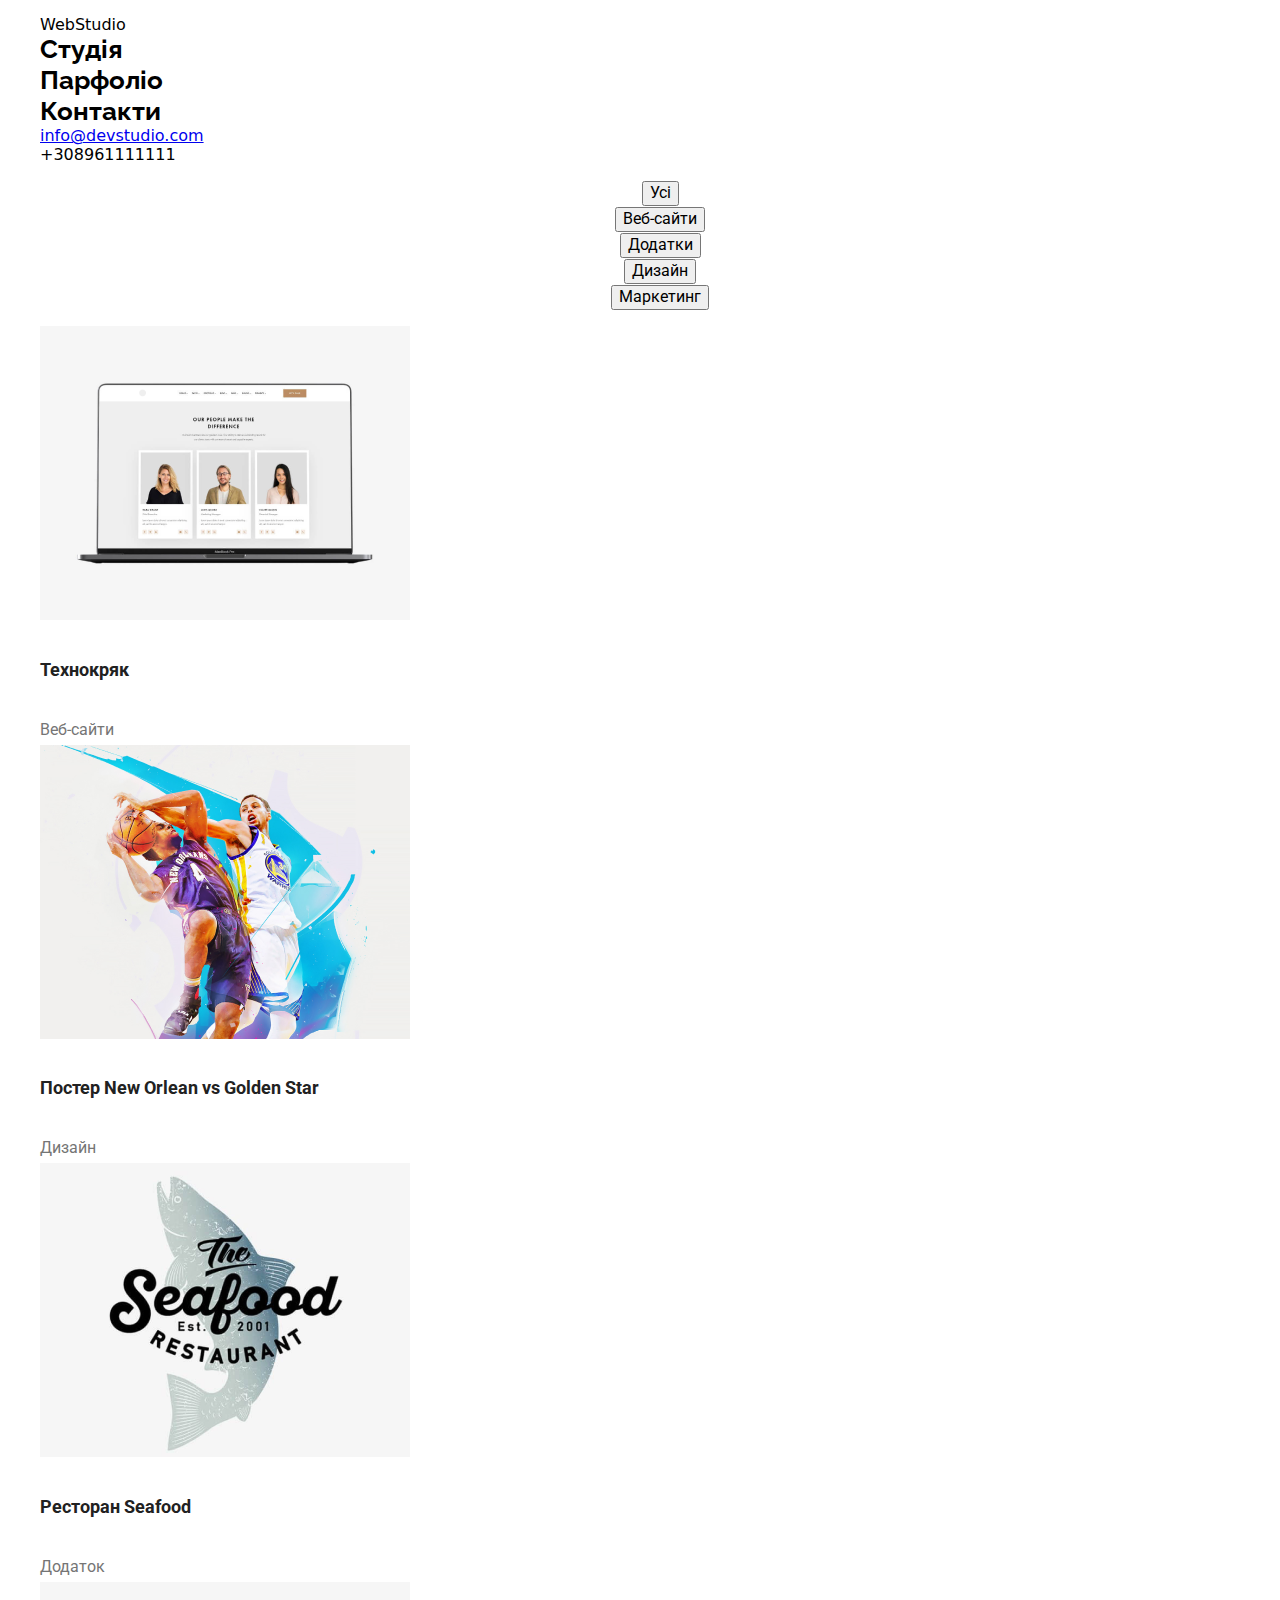
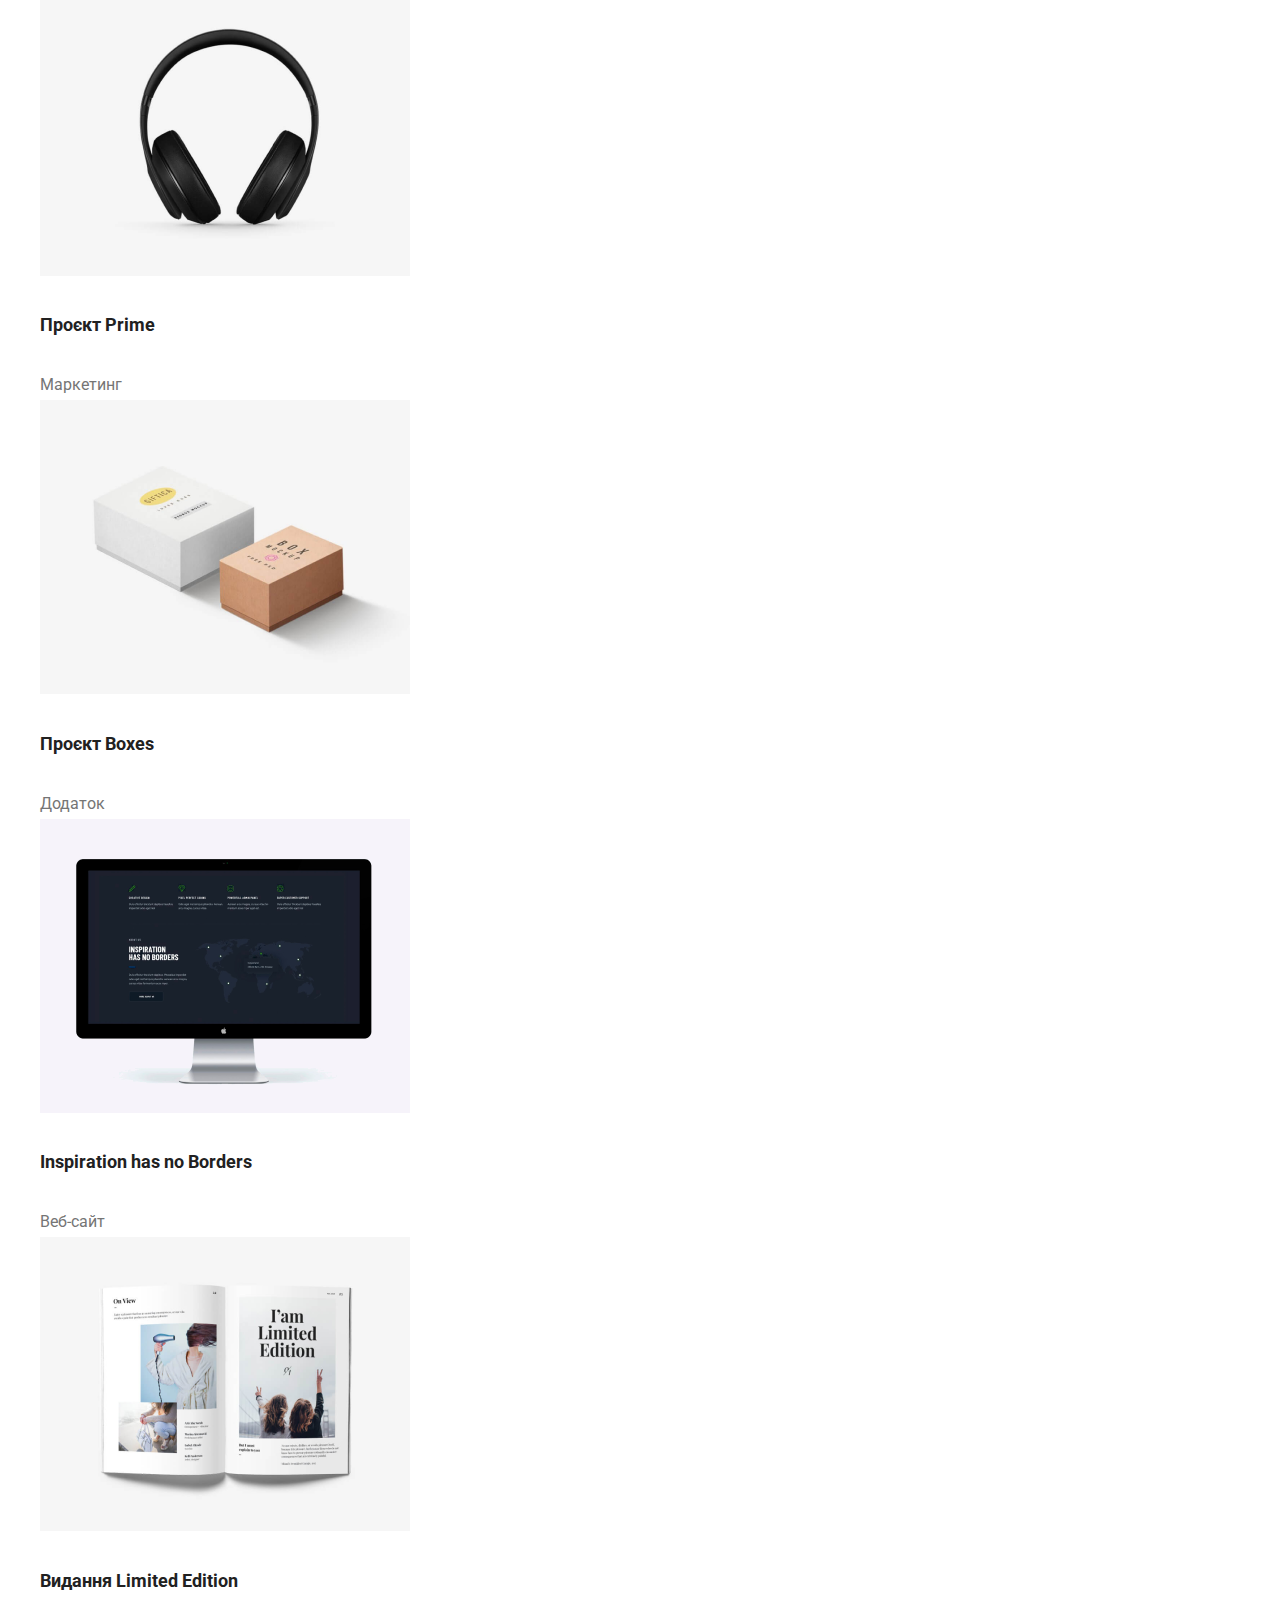
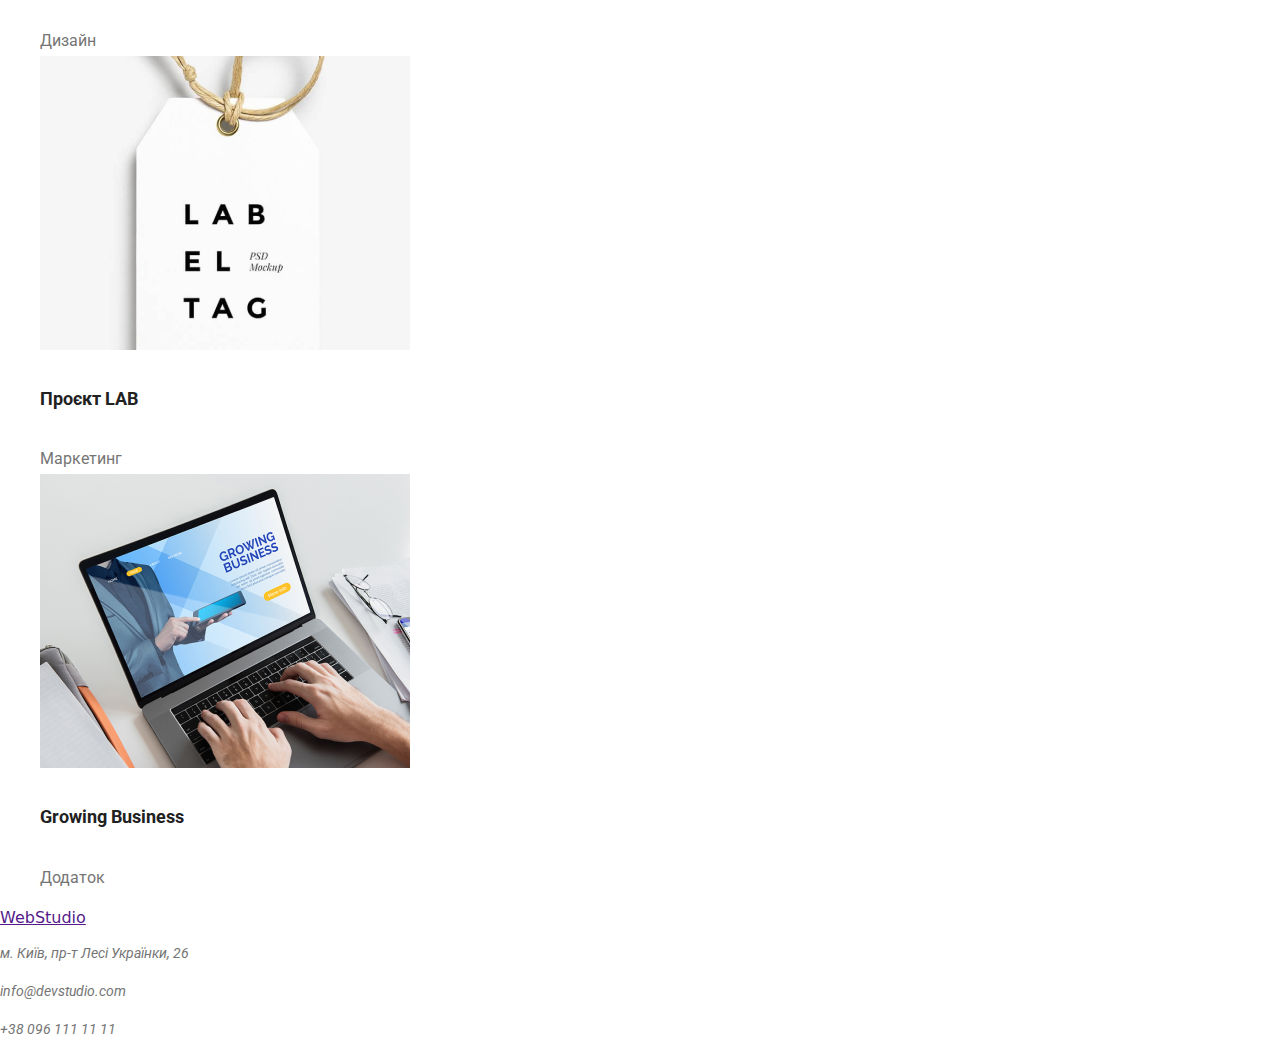
==== porfolio.html @ 1c857cdf "added" ====
<!DOCTYPE html>
<html lang="uk">
    <head><meta charset="UTF-8"> 
        <link rel="stylesheet" href="./css/style.css">
        <link href="https://cdn.jsdelivr.net/npm/modern-normalize@2.0.0/modern-normalize.min.css" rel="stylesheet">
        <link href="https://fonts.googleapis.com/css2?family=Raleway:ital,wght@0,100..900;1,100..900&family=Roboto:ital,wght@0,100;0,300;0,400;0,500;0,700;0,900;1,100;1,300;1,400;1,500;1,700;1,900&display=swap" rel="stylesheet">
        <link href="https://fonts.googleapis.com/css2?family=Roboto:ital,wght@0,100;0,300;0,400;0,500;0,700;0,900;1,100;1,300;1,400;1,500;1,700;1,900&display=swap" rel="stylesheet">
    <title>Портфоліо</title></head>
    <body>
    <header>
        <nav class="main-nav">
            <ul>
            <li class="logo"><a>WebStudio</a></li>
            <li class="main-nav-item"><a>Студія</a></li>
             <li class="main-nav-item"><a>Парфоліо</a></li>
             <li class="main-nav-item"><a>Контакти</a></li>
             <li><a href="https://html.spec.whatwg.org/multipage/sections.html#the-article-element">info@devstudio.com</a></li>
             <li><a>+308961111111</a></li>
        </ul>
        </nav>
    </header>
    <main>
        <form>
            <ul class="buttons-ul">
                <li class="buttons-ul-item"><button  type="button">Усі</button></li>
                <li class="buttons-ul-item"><button  type="button">Веб-сайти</button></li>
                <li class="buttons-ul-item"><button  type="button">Додатки</button></li>
                <li class="buttons-ul-item"><button  type="button">Дизайн</button></li>
                <li class="buttons-ul-item"><button  type="button">Маркетинг</button></li>
            </ul>
        </form>
    <ul class="third-ul">
        <li>
            <img src="./img/img (5).png" alt="">
            <h5 class="third-ul-item">Технокряк</h5>
            <a class="third-ul-item-2" href="">Веб-сайти</a>
        </li>
    
        <li>
            <img src="./img/img (6).png" alt="">
            <h5 class="third-ul-item">Постер New Orlean vs Golden Star</h5>
            <a class="third-ul-item-2" href="">Дизайн</a>
        </li>

        <li>
            <img src="./img/img (7).png" alt="">
            <h5 class="third-ul-item">Ресторан Seafood</h5>
            <a class="third-ul-item-2" href="">Додаток</a>
        </li>

        <li>
            <img src="./img/img (8).png" alt="">
            <h5 class="third-ul-item">Проєкт Prime</h5>
            <a class="third-ul-item-2" href="">Маркетинг</a>
        </li>

        <li>
            <img src="./img/img (9).png" alt="">
            <h5 class="third-ul-item">Проєкт Boxes</h5>
            <a class="third-ul-item-2" href="">Додаток</a>
        </li>

        <li>
            <img src="./img/img (10).png" alt="">
            <h5 class="third-ul-item">Inspiration has no Borders</h5>
            <a class="third-ul-item-2" href="">Веб-сайт</a>
        </li>

        <li>
            <img src="./img/img (11).png" alt="">
            <h5 class="third-ul-item">Видання Limited Edition</h5>
            <a class="third-ul-item-2" href="">Дизайн</a>
        </li>

        <li>
            <img src="./img/img (12).png" alt="">
            <h5 class="third-ul-item">Проєкт LAB</h5>
            <a class="third-ul-item-2" href="">Маркетинг</a>
        </li>

        <li>
            <img src="./img/img (13).png" alt="">
            <h5 class="third-ul-item">Growing Business</h5>
            <a class="third-ul-item-2" href="">Додаток</a>
        </li>
    </ul>
    </main>
    <footer>
        <a href="" class="logo">WebStudio</a>
        <address class="address">
<p class="address-item">м. Київ, пр-т Лесі Українки, 26</p>
<p class="address-item">info@devstudio.com</p>
<p class="address-item">+38 096 111 11 11</p>
        </address>
    </footer>
    
</body>
</html>
---- css/style.css ----
:root{--first-color:#2F303A; --second-color:#F5F4FA; --third-color:#FFFFFF; --fourth-color: #212121; --fifth-color: #757575 ;}
.main-section{
    background-color: var(--first-color, red);
}
.main-nav-item{
    font-family: 'Raleway';
    font-weight: 700;
    font-size: 26px;
    line-height: 31px;
    letter-spacing: 0,03em;
    text-decoration: none;
    color: #000000;
    text-align: left;
}
.top{
    font-family: 'Roboto';
    font-weight: 500;
    font-size: 14px;
    line-height: 16px;
    letter-spacing: 0,02em;
    text-decoration: none;
    color: var(--fourth-color);
    text-align: left; 
}
.main-section-item{
    font-family: 'Roboto';
    font-weight: 900;
    font-size: 44px;
    line-height: 60px;
    letter-spacing: 0,06em;
    text-decoration: none;
    color: var(--third-color);
    text-align: center; 
}
.main-section-item-2{
    font-family: 'Roboto';
    font-weight: 700;
    font-size: 16px;
    line-height: 30px;
    letter-spacing: 0,06em;
    text-decoration: none;
    color: var(--third-color);
    text-align: center; 
}
.main-ul-item{
    font-family: 'Roboto';
    font-weight: 700;
    font-size: 14px;
    line-height: 16px;
    letter-spacing: 0,03em;
    text-decoration: none;
    color: var(--fourth-color);
    text-align: left; 
}
.main-ul-item-2{
    font-family: 'Roboto';
    font-weight: 400;
    font-size: 14px;
    line-height: 24px;
    letter-spacing: 0,03em;
    text-decoration: none;
    color: var(--fifth-color);
    text-align: left; 
}
.smaller-text{
    font-family: 'Roboto';
    font-weight: 700;
    font-size: 36px;
    line-height: 42px;
    letter-spacing: 0,03em;
    text-decoration: none;
    color: var(--fourth-color);
    text-align: center; 
}
.second-ul-name{
    font-family: 'Roboto';
    font-weight: 500;
    font-size: 16px;
    line-height: 19px;
    letter-spacing: 0,03em;
    text-decoration: none;
    color: var(--fourth-color);
    text-align: center; 
}
.second-ul-job{
    font-family: 'Roboto';
    font-weight: 400;
    font-size: 16px;
    line-height: 19px;
    letter-spacing: 0,03em;
    text-decoration: none;
    color: var(--fourth-color);
    text-align: center; 
}
address{
    font-family: 'Roboto';
    font-weight: 400;
    font-size: 14px;
    line-height: 24px;
    letter-spacing: 0,03em;
    text-decoration: none;
    color: var(--third-color);
    text-align: left; 
}
.buttons-ul-item{
    font-family: 'Roboto';
    font-weight: 500;
    font-size: 16px;
    line-height: 26px;
    letter-spacing: 0,03em;
    text-decoration: none;
    color:var(--fourth-color);
    text-align: center; 
}
.third-ul-item{
    font-family: 'Roboto';
    font-weight: 700;
    font-size: 18px;
    line-height: 30px;
    letter-spacing: 0,06em;
    text-decoration: none;
    color: var(--fourth-color);
    text-align: left; 
}
.third-ul-item-2{
    font-family: 'Roboto';
    font-weight: 400;
    font-size: 16px;
    line-height: 30px;
    letter-spacing: 0,03em;
    text-decoration: none;
    color: var(--fifth-color);
    text-align: left; 
}
li{
    list-style: none;
}
.address{
    font-family: 'Roboto';
    font-weight: 400;
    font-size: 14px;
    line-height: 24px;
    letter-spacing: 0,03em;
    text-decoration: none;
    color: var(--fifth-color);
    text-align: left; 
}
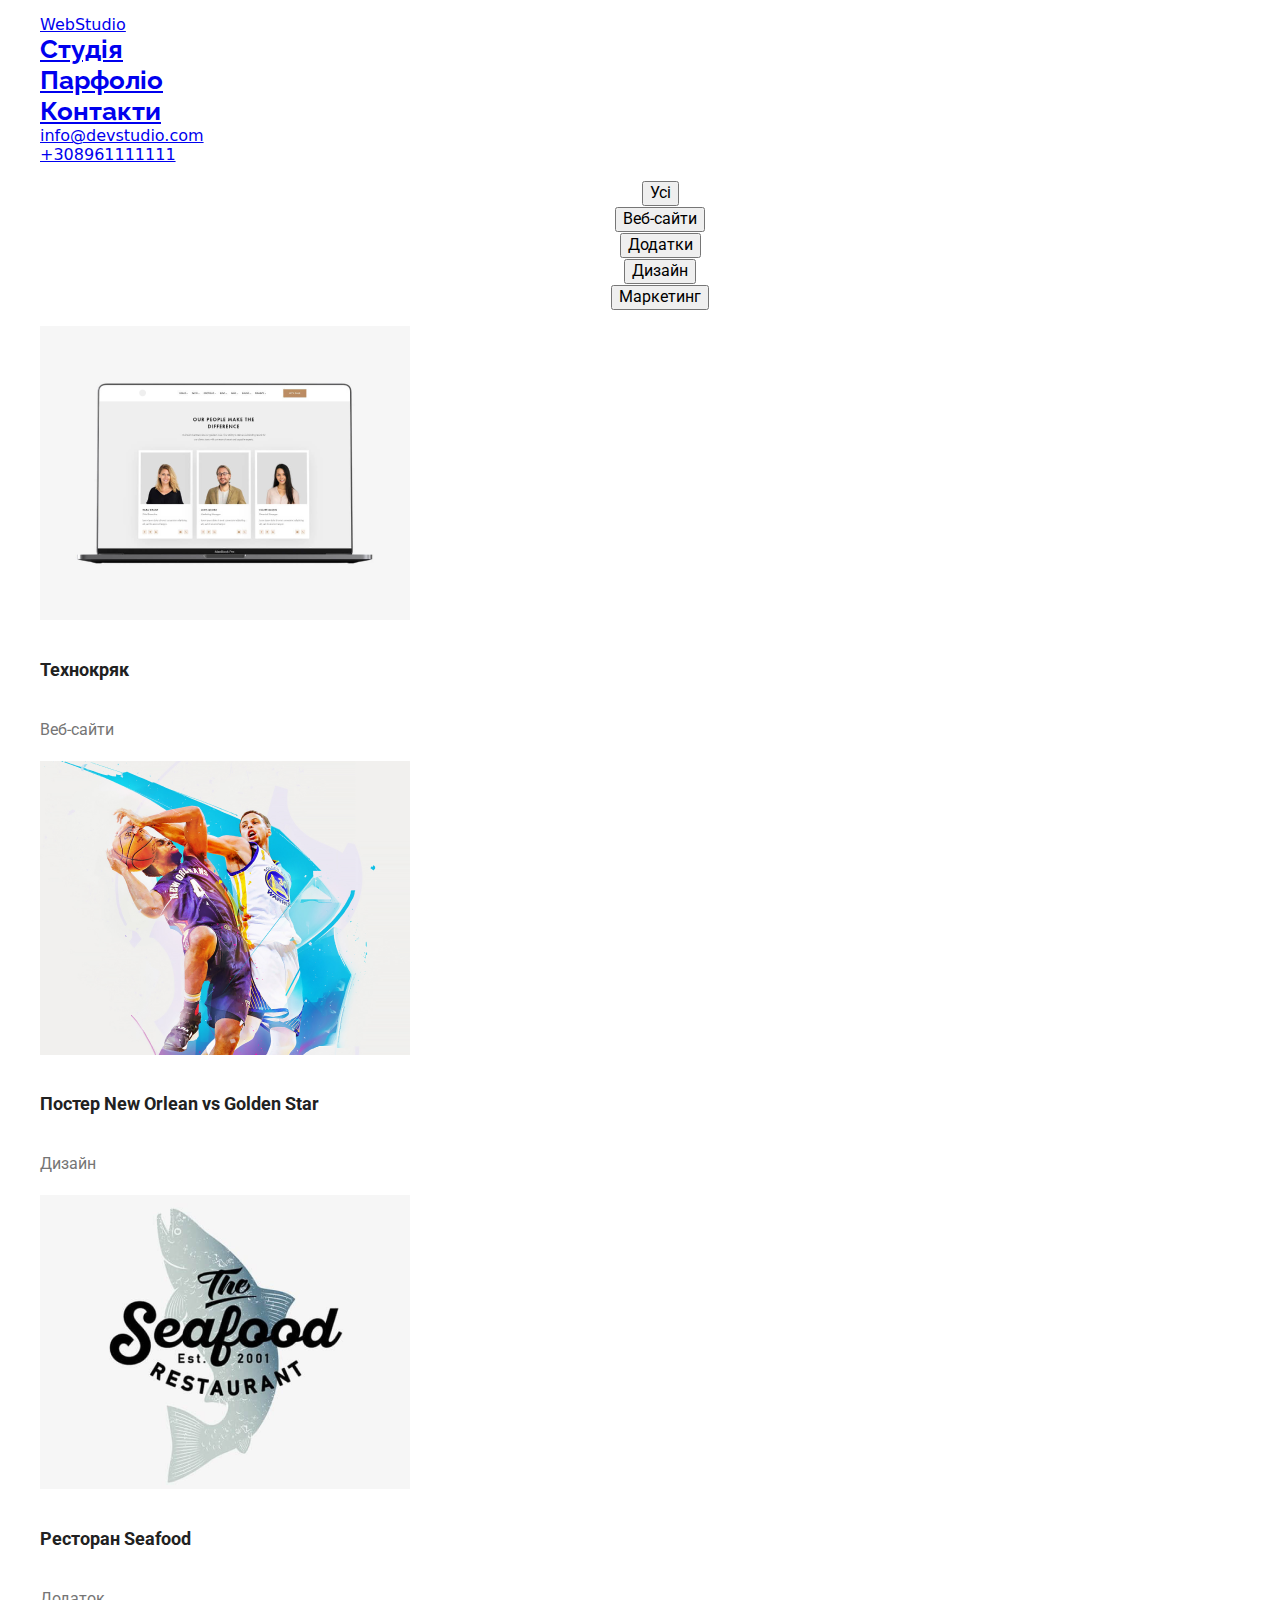
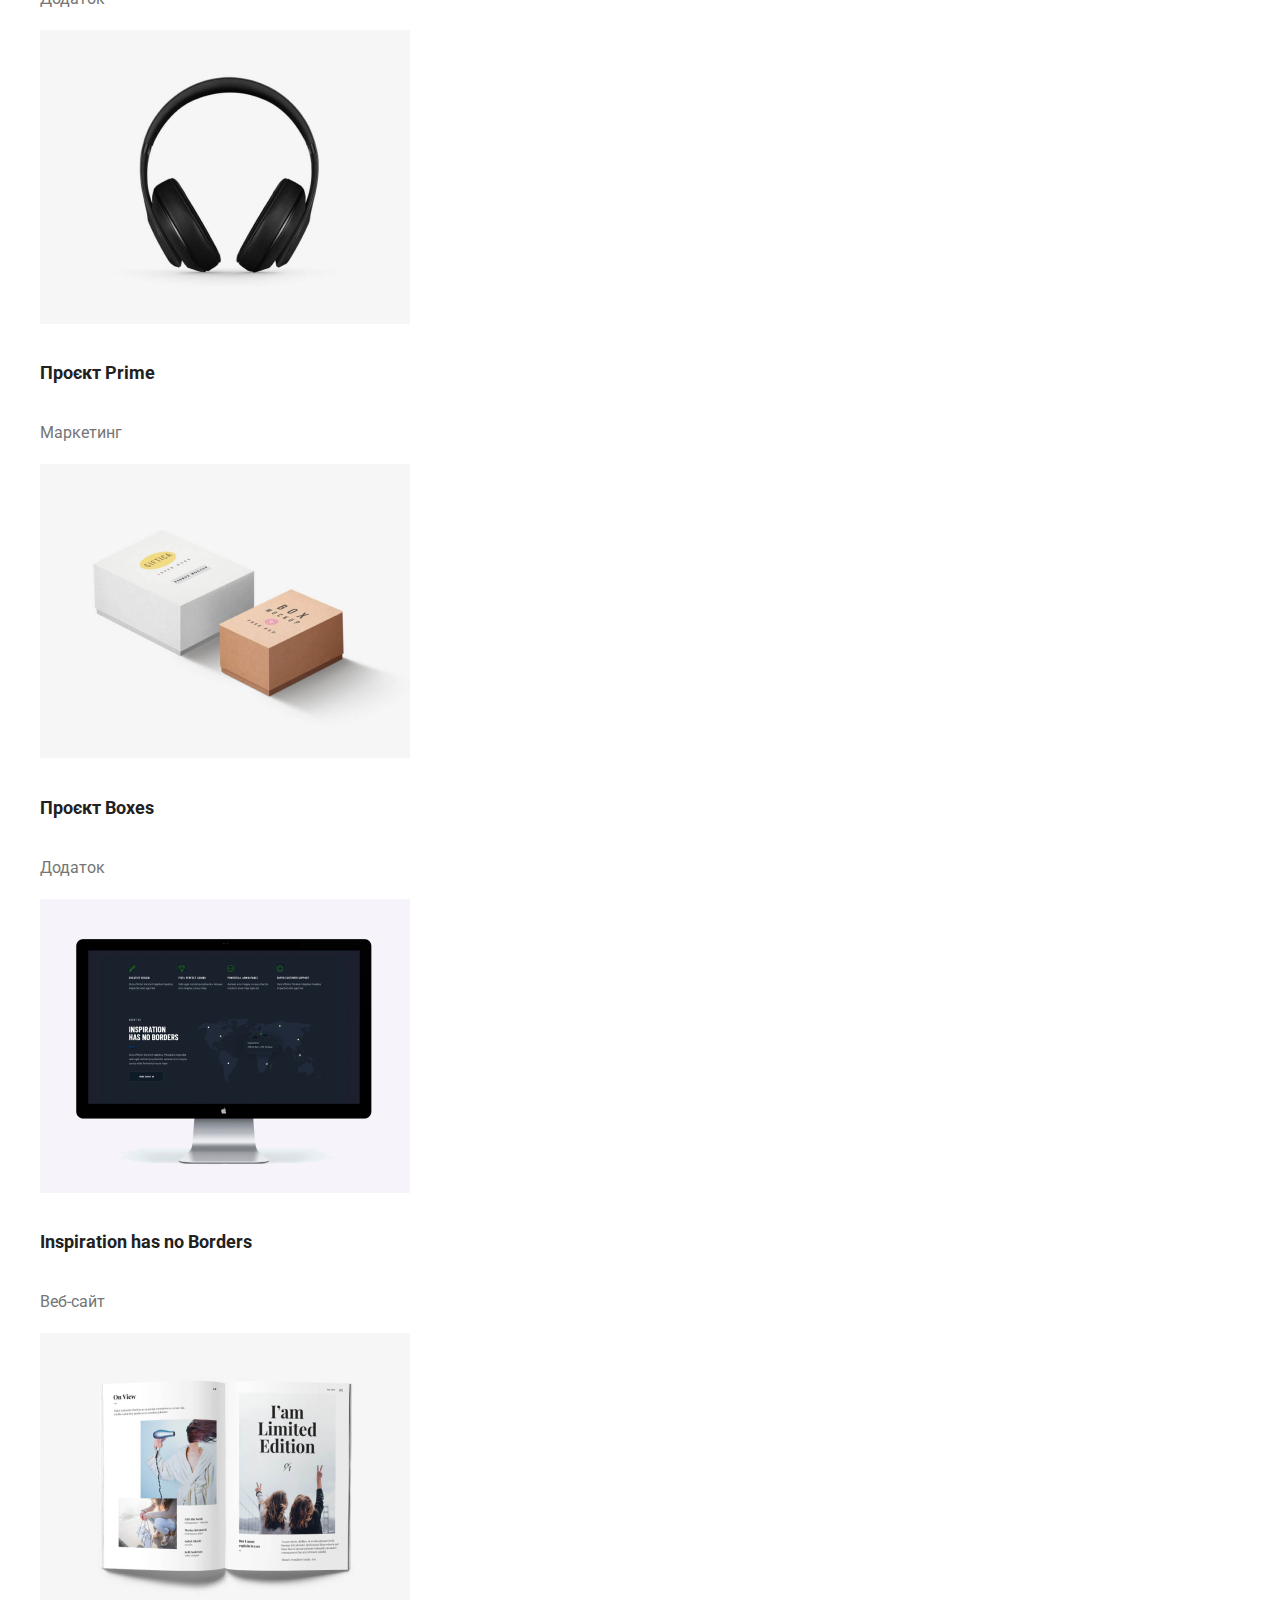
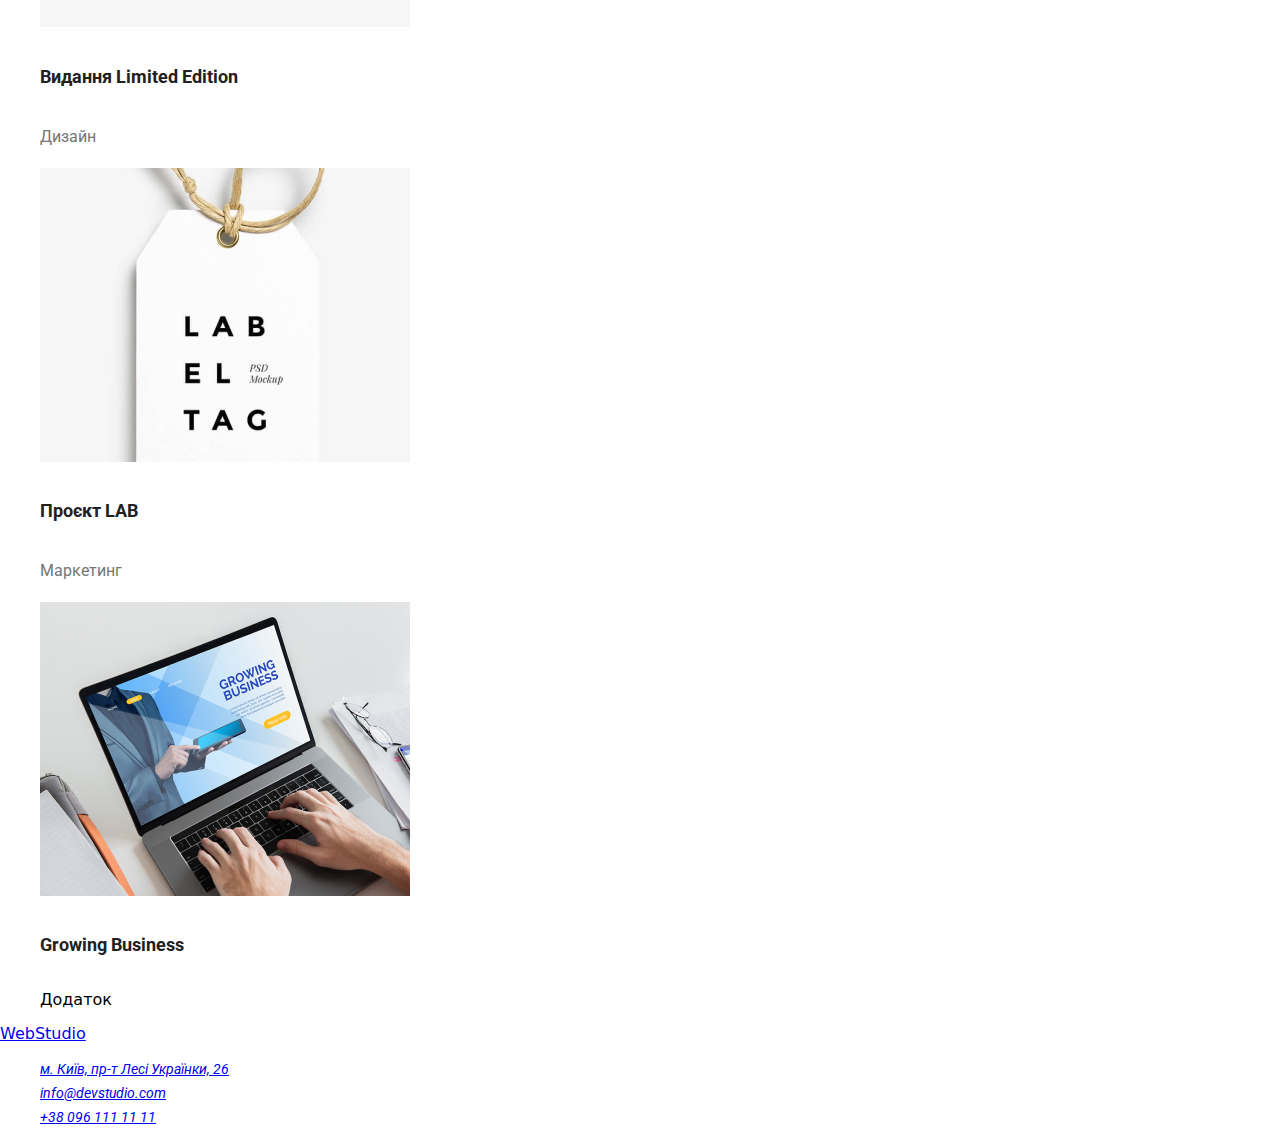
==== commit 3d20e391: "added" ====
--- a/porfolio.html
+++ b/porfolio.html
@@ -10,17 +10,17 @@
     <header>
         <nav class="main-nav">
             <ul>
-            <li class="logo"><a>WebStudio</a></li>
-            <li class="main-nav-item"><a>Студія</a></li>
-             <li class="main-nav-item"><a>Парфоліо</a></li>
-             <li class="main-nav-item"><a>Контакти</a></li>
-             <li><a href="https://html.spec.whatwg.org/multipage/sections.html#the-article-element">info@devstudio.com</a></li>
-             <li><a>+308961111111</a></li>
+                <li class="logo"><a href="#">WebStudio</a></li>
+                <li class="main-nav-item"><a href="#">Студія</a></li>
+                <li class="main-nav-item"><a href="#">Парфоліо</a></li>
+                <li class="main-nav-item"><a href="#">Контакти</a></li>
+                <li><a href="https://html.spec.whatwg.org/multipage/sections.html#the-article-element">info@devstudio.com</a></li>
+                <li><a href="#">+308961111111</a></li>
         </ul>
         </nav>
     </header>
     <main>
-        <form>
+        <section>
             <ul class="buttons-ul">
                 <li class="buttons-ul-item"><button  type="button">Усі</button></li>
                 <li class="buttons-ul-item"><button  type="button">Веб-сайти</button></li>
@@ -28,69 +28,71 @@
                 <li class="buttons-ul-item"><button  type="button">Дизайн</button></li>
                 <li class="buttons-ul-item"><button  type="button">Маркетинг</button></li>
             </ul>
-        </form>
+        </section>
     <ul class="third-ul">
         <li>
             <img src="./img/img (5).png" alt="">
             <h5 class="third-ul-item">Технокряк</h5>
-            <a class="third-ul-item-2" href="">Веб-сайти</a>
+            <p class="third-ul-item-name" href="">Веб-сайти</p>
         </li>
     
         <li>
             <img src="./img/img (6).png" alt="">
             <h5 class="third-ul-item">Постер New Orlean vs Golden Star</h5>
-            <a class="third-ul-item-2" href="">Дизайн</a>
+            <p class="third-ul-item-name" href="">Дизайн</p>
         </li>
 
         <li>
             <img src="./img/img (7).png" alt="">
             <h5 class="third-ul-item">Ресторан Seafood</h5>
-            <a class="third-ul-item-2" href="">Додаток</a>
+            <p class="third-ul-item-name" href="">Додаток</p>
         </li>
 
         <li>
             <img src="./img/img (8).png" alt="">
             <h5 class="third-ul-item">Проєкт Prime</h5>
-            <a class="third-ul-item-2" href="">Маркетинг</a>
+            <p class="third-ul-item-name" href="">Маркетинг</p>
         </li>
 
         <li>
             <img src="./img/img (9).png" alt="">
             <h5 class="third-ul-item">Проєкт Boxes</h5>
-            <a class="third-ul-item-2" href="">Додаток</a>
+            <p class="third-ul-item-name" href="">Додаток</p>
         </li>
 
         <li>
             <img src="./img/img (10).png" alt="">
             <h5 class="third-ul-item">Inspiration has no Borders</h5>
-            <a class="third-ul-item-2" href="">Веб-сайт</a>
+            <p class="third-ul-item-name" href="">Веб-сайт</p>
         </li>
 
         <li>
             <img src="./img/img (11).png" alt="">
             <h5 class="third-ul-item">Видання Limited Edition</h5>
-            <a class="third-ul-item-2" href="">Дизайн</a>
+            <p class="third-ul-item-name" href="">Дизайн</p>
         </li>
 
         <li>
             <img src="./img/img (12).png" alt="">
             <h5 class="third-ul-item">Проєкт LAB</h5>
-            <a class="third-ul-item-2" href="">Маркетинг</a>
+            <p class="third-ul-item-name" href="">Маркетинг</p>
         </li>
 
         <li>
             <img src="./img/img (13).png" alt="">
             <h5 class="third-ul-item">Growing Business</h5>
-            <a class="third-ul-item-2" href="">Додаток</a>
+            <p class="third-ul-item-2" href="">Додаток</p>
         </li>
     </ul>
     </main>
     <footer>
-        <a href="" class="logo">WebStudio</a>
-        <address class="address">
-<p class="address-item">м. Київ, пр-т Лесі Українки, 26</p>
-<p class="address-item">info@devstudio.com</p>
-<p class="address-item">+38 096 111 11 11</p>
+        <a href="#" class="logo">WebStudio</a>
+        <address class="address"> 
+            <ul>
+                <li class="address-item"><a href="#">м. Київ, пр-т Лесі Українки, 26</a></li>
+                <li class="address-item"><a href="#">info@devstudio.com</a></li>
+                <li class="address-item"><a href="#">+38 096 111 11 11</a></li>
+            </ul>
         </address>
     </footer>
     
--- a/css/style.css
+++ b/css/style.css
@@ -52,7 +52,7 @@
     color: var(--fourth-color);
     text-align: left; 
 }
-.main-ul-item-2{
+.main-ul-item-text{
     font-family: 'Roboto';
     font-weight: 400;
     font-size: 14px;
@@ -122,7 +122,7 @@
     color: var(--fourth-color);
     text-align: left; 
 }
-.third-ul-item-2{
+.third-ul-item-name{
     font-family: 'Roboto';
     font-weight: 400;
     font-size: 16px;
